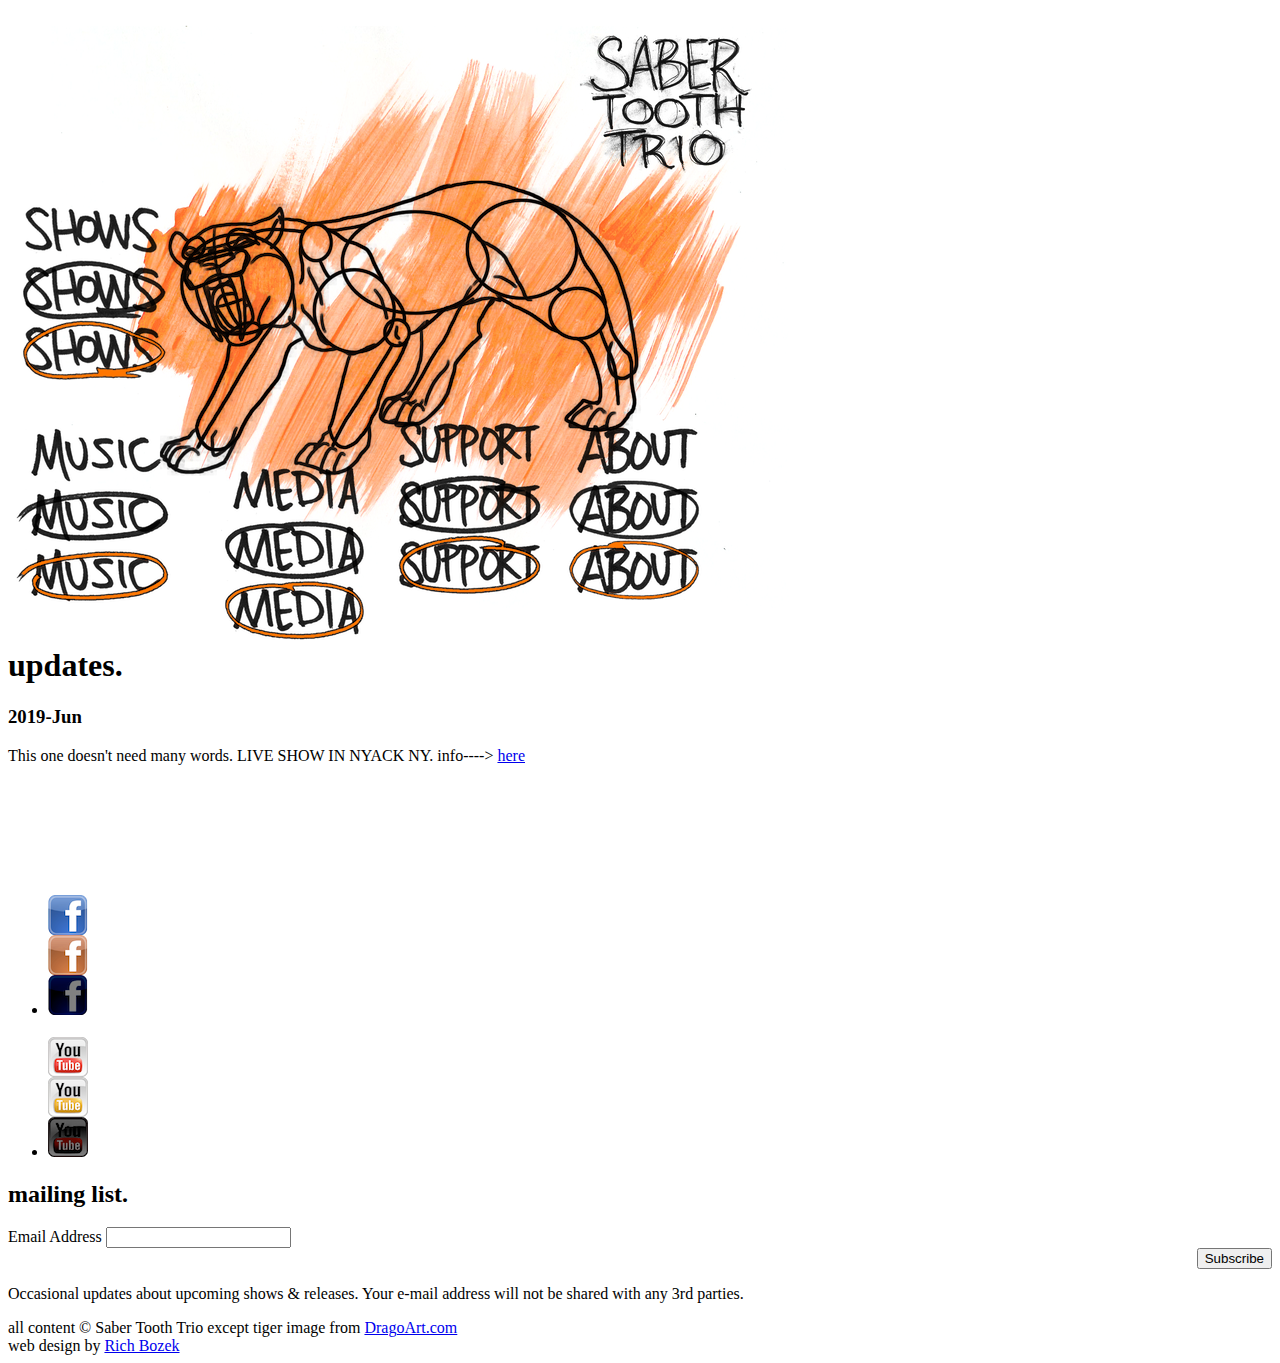
==== index.html @ ffd91690 "add index.html" ====
<!DOCTYPE HTML PUBLIC "-//W3C//DTD HTML 4.01 Transitional//EN"
   "http://www.w3.org/TR/html4/loose.dtd">

<html>
<head>

<!-- this will ensure the page is displayed in the most current
version of IE, instead of going into Compatibility Mode and displaying
it in an older version. put this BEFORE other tags in head sect -->
<meta http-equiv="X-UA-Compatible" content="IE=edge">
<meta http-equiv="Content-Type" content="text/html; charset=UTF-8">
<title>SABER TOOTH TRIO</title>
<link href="master_saber.css" rel="stylesheet" type="text/css">
<!-- below is to fix fuckin stupid IE6 non-transparency! -->
<!--[if lte IE 6]>
  <script src="js/fixTransparencyIE6.js" type="text/javascript"></script>
<![endif]-->
<script src="lightbox/js/jquery-1.7.2.min.js"></script>
<script src="lightbox/js/lightbox.js"></script>
<link href="lightbox/lightbox.css" rel="stylesheet" />
</head>
<body id="front_page">


<!-- HERE IS NESTING TREE FOR MAIN ELEMENTS
BEGIN outer align div "front_tiger_nest"
BEGIN tiger-image div "front_tiger_image"
END tiger-image div
BEGIN menu content div "front_menu"
END menu content div
END outer align div 
 -->


<div id="front_tiger_nest"> 

<div id="front_tiger_image">
<img id="fixImageIE6" src="images/navmain/tiger_main.png">
</div>



<div id="front_menu">

<span style="position: absolute; top:200px; left:15px;">
<a href="shows.html">
<div class="front_nav_image_container">
<img class="front_nav_image" id="fixImageIE6" src="images/navmain/navmain_shows.png">
</div>
</a>
</span>

<span style="position: absolute; top:425px; left:15px;">
<a href="music.html">
<div class="front_nav_image_container">
<img class="front_nav_image" id="fixImageIE6" src="images/navmain/navmain_music.png">
</div>
</a>
</span>

<span style="position: absolute; top:460px; left:220px;">
<a href="media.html">
<div class="front_nav_image_container">
<img class="front_nav_image" id="fixImageIE6" src="images/navmain/navmain_media.png">
</div>
</a>
</span>

<span style="position: absolute; top:415px; left:390px;">
<a href="support.html">
<div class="front_nav_image_container">
<img class="front_nav_image" id="fixImageIE6" src="images/navmain/navmain_support.png">
</div>
</a>
</span>

<span style="position: absolute; top:420px; left:560px;">
<a href="about.html">
<div class="front_nav_image_container">
<img class="front_nav_image" id="fixImageIE6" src="images/navmain/navmain_about.png">
</div>
</a>
</span>


<span style="color:white;">
hi</span>

</div> <!-- end of front menu -->

</div> <!-- END OF ALIGN DIV -->




<!-- if this DIV is AFTER the front_menu div, it will lay on TOP of content - if it's before, it will be UNDERNEATH the content -->
<!--
<div id="new_album_ad"><img src="images/tech/primitive_small.png" style="height: 130px; float:left; margin:5px;"></br>debut album</br><h4 class="between" style="text-align:center;">"PRIMITIVE MAGIC"</h4>available now!</br>
<h4 class="between" style="text-align:center;"><a href="music.html">click here</a></h4>
</div>  
-->




<div id="front_page_content">
<h1 class="big">updates.</h1>


<h3 class="tiny">2019-Jun</h3>
<p>

This one doesn't need many words. LIVE SHOW IN NYACK NY.  info----> <a href="shows.html">here</a><br>

<br>


<!-- BEGINNING OF OLD NEWS 

<h3 class="tiny">2019-Jan</h3>
<p>

<a href="images/tech/2019-01_turningpoint-800.jpg" rel="lightbox[index]" title="Turning Point January 17"><img src="images/tech/2019-01_turningpoint-400.jpg" style="border: 1px solid black;"></a>
<br>
<br>
Back at one of our favorite venues for a show with our friends in Fig. We're both at the Turning Point on Jan 17! <a href="shows.html">click for more info</a><br>
<br>




<h3 class="tiny">2017-Mar</h3>
<p>

<a href="images/tech/2016-03_livestream_brooklyn-800.png" rel="lightbox[index]" title="gobridgeside.com, Te 3/28 9PM EST"><img src="images/tech/2016-03_livestream_brooklyn-400.png" style="border: 1px solid black;"></a>
<br>
<br>
Out of hibernation for some performances in March and April! Livestream from Brooklyn, and live show in Nyack. <a href="shows.html">click for more info</a><br>
<br>

<h3 class="tiny">2014-10-30</h3>
<p>
The Tiger is back out of hibernation to take a fierce bite out of your brain with some wild jazz fusion exploration! We are playing our first live show since the Turning Point back in November of last year.<br>

SABER TOOTH TRIO live @ ShapeShifter Lab, Brooklyn NY<br>
<a href="shows.html">click for more info</a><br>
<br>

<a href="images/tech/2015-04-16_shapeshifter_square_med.png" rel="lightbox[index]" title="ShapeShifter Lab, April 16 2015"><img src="images/tech/2015-04-16_shapeshifter_square_small.png" style="border: 1px solid black;"></a></br>
</p>



<h3 class="tiny">2014-10-30</h3>
<p>
Here's a reminder to come see us at The Turning Point in Piermont, NY this Sunday! It's Ryan's birthday and there's going to be some great special guests. Go to the <a href="shows.html">shows section</a> for details.<br>
<br>
Here's another video from our show with <a href="https://www.facebook.com/thezthree" target="_blank">The Z3</a> in Nyack, NY this past winter. We just posted one of these recently, but we got so much great footage from the show we decided to keep 'em coming. We present you Dave Reiss's #1 Nyack Hit "The Purple Bag."
<br>
<iframe width="450" height="253" src="https://www.youtube.com/embed/N7ZnnJ96EjI?list=PLADWqx09z-78t5iBr8Hku9oMw-aV_jRT3" frameborder="0" allowfullscreen></iframe>
<br>

</p>

</br>
</br>


<h3 class="tiny">2014-10-08</h3>
<p>
Long time no see! We're back with some exciting news. Last November we played a fiery & memorable show at the Turning Point for Ryan's birthday. And now almost exactly a year later, we're heading back for a repeat celebration! On November 2 2014 come see the Saber Tooth Trio @ The Turning Point in Piermont, NY, with special guests including <a href="https://www.facebook.com/DaveMMullen" target="_blank">Dave Mullen</a> (saxophone) sitting in. Go to the <a href="shows.html">shows section</a> for details.</br>

<a href="images/tech/2014-11-02_turning_point_med.png" rel="lightbox[index]" title="Turning Point, Nov 2 2014."><img src="images/tech/2014-11-02_turning_point_small.png" style="border: 1px solid black;"></a></br>
</br>

Also, here's a clip of a new tune "Crimson Lizard" from our performance at Olive's in Nyack, NY this past January with our new buddies in <a href="https://www.facebook.com/thezthree" target="_blank">The Z3</a>.

<iframe width="450" height="253" src="https://www.youtube.com/embed/Fcdc36v7F3M?list=PLADWqx09z-78t5iBr8Hku9oMw-aV_jRT3" frameborder="0" allowfullscreen></iframe>


</p>

</br>
</br>



<h3 class="tiny">2014-01-02</h3>
<p>
We're ringing in the new year with some cool stuff this week! Here's a new video from our show at the Turning Point back in November:</br>
<iframe width="450" height="253" src="https://www.youtube.com/embed/wUg2VH3mLyA?list=PLADWqx09z-78t5iBr8Hku9oMw-aV_jRT3" frameborder="0" allowfullscreen></iframe>
Also, don't forget about our gig this weekend with the mighty <a href="https://www.facebook.com/thezthree" target="_blank">Z3</a>. Facebook event <a href="https://www.facebook.com/events/1435903393298140/" target="_blank">here</a>. Viva la musica!
</p>

</br>
</br>



<h3 class="tiny">2013-12-09</h3>
<p>
New show announced! We're playing our hometown of Nyack, NY this January. We'll be opening up for <a href="https://www.facebook.com/thezthree" target="_blank">The Z3</a> featuring Tim Palmieri, Beau Sasser, and Bill Carbone. They play funky takes on Frank Zappa tunes. Cool stuff. Come party. Details <a href="shows.html">here</a>.
</p>

</br>
</br>


<h3 class="tiny">2013-10-31</h3>
<p>
Happy Halloween from the Saber Tooth Trio!</br>

<a href="images/tech/STT_halloween.jpg" rel="lightbox[index]" title="Pumpers gotta pump."><img src="images/tech/STT_halloween_thumb.jpg" style="1px solid black;"></a>
</br>
Thanks to Danielle Sheri for some assisted carving. Check it out...Ryan Pumpkin on the left, possibly even more emotive than Ryan Human... Rich Pumpkin in the middle making a fall-flavored Stink Groove Face... and Dave Pumpkin on the right, eating that invisible Bassline Sandwich. Besides this work of modern art, we have two things to share with you today...
</p>
<p>
<a href="images/mediapage/misc_p_hollands_group1.jpg" rel="lightbox[misc]" title="photo by Paul Hollands. website: http://po3tictreacheryvislab.weebly.com"><img src="images/mediapage/misc_p_hollands_group1_thumb.jpg" style="float:left; margin-right:1px;"></a>
First off, we have some great new photos for your viewing enjoyment courtesy of our friend <a href="http://po3tictreacheryvislab.weebly.com" target="_blank">Paul Hollands</a>. He took us to some wild locations and we came out of it with some great shots. Check them out at the <a href="media.html">media section</a> or our <a href="https://www.facebook.com/sabertoothtrio" target="_blank">Facebook page</a>.
</p>

<p>
<a href="images/tech/2013-11-10_turning_point_med.png" rel="lightbox[index]" title="Album release show."><img src="images/tech/2013-11-10_turning_point_small.png" style="float:left; border: 1px solid black;"></a>
Nextlyist, we're making our first ever visit to play the legendary Turning Point in Piermont, NY on November 10. Also performing is John Guth, who you'd know as the ear-wizard who mixed and mastered our album "Primitive Magic." Check out the details in the <a href="shows.html">shows section</a>. Come out and help us make our first visit to this great venue a memorable one.
</br>
</br>
That's it for today! Go eat some candy.
</p>



</br>
</br>

<h3 class="tiny" style="clear:both;">2013-09-19</h3>
<p>
We just posted some <a href="media.html">new photos</a> from our performance at MazFest this past August. Thanks so much to <a href="https://www.facebook.com/JillCSmithPhotography" target="_blank">Jill C. Smith Photography</a> for the great photos. 
</p>
</br>
</br>


<h3 class="tiny">2013-07-28</h3>
<p>
The new album "Primitive Magic" is now available at a ton of online retailers!</br></br>
To pick up the physical CD, complete with gorgeous artwork by <a href="http://beitiak.blogspot.com" target="_blank">Beitiak</a>, or to see the complete list of online retailers, go to:
<h4 class="between" style="text-align:right;"><a href="support.html">the Saber Tooth Trio store</a></h4>
</br>
Or to go directly to one of the Big Three:</br>

<div class="digital_music_links"><a href="https://itunes.apple.com/us/album/primitive-magic/id694172314" target="_blank"><img class="digital_music_links" id="fixImageIE6" src="images/tech/itunes.png"></a></div>
<div class="digital_music_links"><a href="http://www.cdbaby.com/cd/sabertoothtrio" target="_blank"><img class="digital_music_links" id="fixImageIE6" src="images/tech/cdbaby.png"></a></div>
<div class="digital_music_links"><a href="http://www.amazon.com/Primitive-Magic/dp/B00ESQAJCG/ref=sr_1_1?ie=UTF8&qid=1378781074&sr=8-1&keywords=saber+tooth+trio+primitive+magic" target="_blank"><img class="digital_music_links" id="fixImageIE6" src="images/tech/amazon.png"></a></div>
</br>
Some more updates are coming soon. We're working on rounding up photos and videos from our performances at MazFest and the album release show. We're also returning to play at our new favorite jazz cafe in Nyack...stay tuned. Oh yeah, and go Like us on <a href="https://www.facebook.com/sabertoothtrio" target="_blank">Facebook</a>! It helps!
</p>
</br>
</br>


<h3 class="tiny">2013-07-28</h3>
<p>
The album is out today!!!!!</br>
<img src="images/tech/primitive_small.png" style="height: 165px; border: 1px #000 solid; margin:5px;">
</p>

<p>
Check out some <a href="music.html">songs from "Primitive Magic"</a> but more importantly come to our <a href="https://www.facebook.com/events/185390491630701" target="_blank">album release show! (link goes to Facebook event)</a>. You can order the album directly from this website or pick one up at the show! It's already available at <a href="http://www.cdbaby.com/cd/sabertoothtrio" target="_blank">CDBaby</a>. iTunes and Amazon soon to follow. See you tonight!
</p>
</br>
</br>

<h3 class="tiny">2013-07-21</h3>
<p>
Come to our album release show this Sunday July 28!
<a href="images/tech/2013-07-28_album_release_med.png" rel="lightbox[index]" title="Album release show."><img src="images/tech/2013-07-28_album_release_small.png" style="border: 1px solid black;"></a></br>
<a href="images/tech/2013-07-28_album_release_huge.png">click here to download the hi-res flyer</a>
</p>
</br>
</br>



<h3 class="tiny">2013-07-09</h3>
<p>
Welcome to our brand new website! We're on the verge of several exciting events.</p>    <div style="height:8px;">&nbsp;</div>

<p>Our debut studio album "Primitive Magic" is coming out July 28! We've been working on it since January 2012 and we can't wait to finally unveil it. In celebration we're throwing an album release party on <span style="font-weight:bold;">Sunday July 28 at Burd St. Cafe</span> in Nyack, NY! The finer details are still being worked out, but mark your calendars. It's possible some full tracks may be posted on here later this week...you'll have to check back to see!</p>    <div style="height:8px;">&nbsp;</div>

<p>While you're anxiously awaiting the album, here's the third and final video teaser. This one features a performance of a full song live in the studio, featuring 3 amazing guest musicians. <a href="media.html#purplebag">Click here</a> to go to the video section or watch below:</br>

<iframe width="500" height="281" src="//www.youtube.com/embed/jlD9T4Hc_Aw" frameborder="0" allowfullscreen></iframe></br>
</p>    <div style="height:8px;">&nbsp;</div>

<p>Finally, as you may have noticed, we're playing the <a href="http://www.mazmyth.com" target="_blank">MazMyth Festival</a> in August! We'll be sharing the stage with Stick Men (Tony Levin & Pat Mastellato of King Crimson, and Markus Reuter), Bernie Worrel Orchestra, Consider the Source, and many more! Each of us will also be peforming with our other original bands as well. It's going to be an insane weekend. Go to the <a href="shows.html">shows section</a> for more details and ticket links.</P>

END OF OLD NEWS   -->

<!-- instead of using its own div, I nested this mailing list section WITHIN front_page_contents, so I needed this div to space it -->
<div style="height:80px;"></div>

<!-- social media links -->
<ul class="nav_other" id="nav_social_media_position_front_page">
<li><a href="https://www.facebook.com/sabertoothtrio" target="_blank"><img class="nav_other" id="fixImageIE6" src="images/navother/navother_facebook.png"></a></li>&nbsp;&nbsp;<li><a href="http://www.youtube.com/playlist?list=PLADWqx09z-78t5iBr8Hku9oMw-aV_jRT3" target="_blank"><img class="nav_other" id="fixImageIE6" src="images/navother/navother_youtube.png"></a></li></ul>


	
<h2 class="medium">mailing list.</h2>
<!-- Begin MailChimp Signup Form -->
<link href="//cdn-images.mailchimp.com/embedcode/classic-081711.css" rel="stylesheet" type="text/css">
<div>
<form action="//sabertoothtrio.us3.list-manage.com/subscribe/post?u=1892e0b89fe748757a5aae326&amp;id=b2595b7488" method="post" id="mc-embedded-subscribe-form" name="mc-embedded-subscribe-form" class="validate" target="_blank" novalidate>
    <div id="mc_embed_signup_scroll">
	
<div class="mc-field-group">
	<label for="mce-EMAIL">Email Address </label>
	<input type="email" value="" name="EMAIL" class="required email" id="mce-EMAIL">
</div>
	<div id="mce-responses" class="clear">
		<div class="response" id="mce-error-response" style="display:none"></div>
		<div class="response" id="mce-success-response" style="display:none"></div>
	</div>    <!-- real people should not fill this in and expect good things - do not remove this or risk form bot signups-->
    <div style="position: absolute; left: -5000px;" aria-hidden="true"><input type="text" name="b_1892e0b89fe748757a5aae326_b2595b7488" tabindex="-1" value=""></div>
    <!-- I added the right float to the below button. For some reason Safari was forcing the button aligned to left.-->
    <div class="clear"><div style="float: right;"><input type="submit" value="Subscribe" name="subscribe" id="mc-embedded-subscribe" class="button"></div></div>
     <div style="clear:both;"></div> <!-- I added this line to clear the right float I added to thebutton-->
    </div>
</form>
</div>
<script type='text/javascript' src='//s3.amazonaws.com/downloads.mailchimp.com/js/mc-validate.js'></script><script type='text/javascript'>(function($) {window.fnames = new Array(); window.ftypes = new Array();fnames[0]='EMAIL';ftypes[0]='email';fnames[1]='FNAME';ftypes[1]='text';fnames[2]='LNAME';ftypes[2]='text';}(jQuery));var $mcj = jQuery.noConflict(true);</script>
<!--End mc_embed_signup-->
<p>Occasional updates about upcoming shows & releases. Your e-mail address will not be shared with any 3rd parties.</p>

</div>

<div class="site_info">
all content &copy; Saber Tooth Trio except tiger image from <a href="http://www.DragoArt.com" target="_blank">DragoArt.com</a></br>web design by <a href="http://www.richbozek.com" target="_blank">Rich Bozek</a>
</div>



</div> <!-- end of updates section -->

</body>
</html>
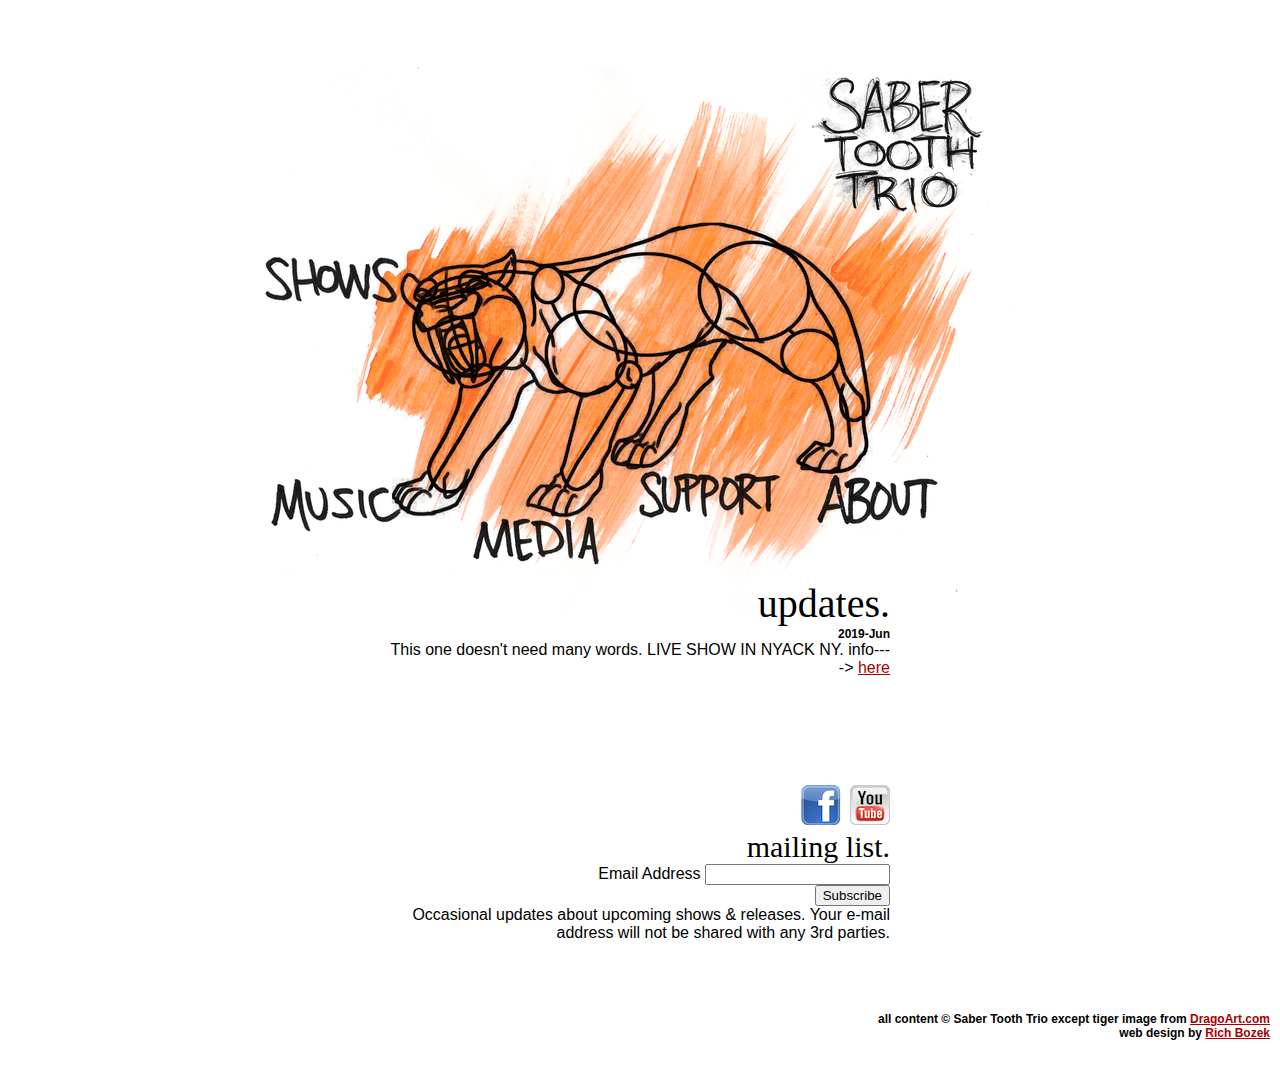
==== commit 4196b5a4: "remove unneccesary code from index head" ====
--- a/index.html
+++ b/index.html
@@ -4,9 +4,6 @@
 <html>
 <head>
 
-<!-- this will ensure the page is displayed in the most current
-version of IE, instead of going into Compatibility Mode and displaying
-it in an older version. put this BEFORE other tags in head sect -->
 <meta http-equiv="X-UA-Compatible" content="IE=edge">
 <meta http-equiv="Content-Type" content="text/html; charset=UTF-8">
 <title>SABER TOOTH TRIO</title>
--- a/master_saber.css
+++ b/master_saber.css
@@ -0,0 +1,297 @@
+/* CSS reset - "zeroes out" all values to make consistent across all browsers */
+html, body, h1, h2, h3, h4, h5, h6, p, ol, ul, li, pre, code, address, variable, form, fieldset, blockquote {
+	padding: 0;
+	margin: 0;
+	font-size: 100%;
+	font-weight: normal;
+}
+table { border-collapse: collapse; border-spacing: 0; }
+td, th, caption { font-weight: normal; text-align: left; }
+img, fieldset { border: 0; }
+ol { padding-left: 1.4em; list-style:decimal; }
+ul { padding-left: 1.4em; list-style:square; }
+q:before, q:after { content:''; }
+/* end of CSS reset */
+
+
+/* general site-wide stuff */
+body {
+	font-family: Tahoma, Geneva, sans-serif;
+	background: #FFF url(images/tech/background_paint.png) scroll repeat-y center top; 
+	color: #000; 
+	margin: 0px;
+	margin-bottom: 20px;
+	padding: 0px;
+	width: 100%; 
+	height: 100%; }
+h1.big {
+	font-size: 40px;
+	font-family: Impact;
+	text-align: right; }
+h2.medium {
+	font-size: 30px;
+	font-family: Impact;
+	text-align: right; }
+h3.tiny {
+	font-size: 12px;
+	font-weight: bold;
+	text-align: right; }
+h4.between {
+	font-size: 25px;
+	font-family: Impact;
+	text-align: right; }
+p {
+	font-size: 16px;
+	padding-bottom:10px; }
+a:link { color: #AA0000; }
+a:visited { color: #AA0000; }
+a:hover {
+	color: #000;
+	background: #FF9922; }
+a:active { 
+	color: #FF9922;
+	background: #000; }
+div.page_content {
+	width: 650px;
+	clear: right;
+	margin-left: auto;
+	margin-right: 10px;
+	text-align: right;}
+div.mailing_list {
+	width: 550px;
+	padding-top: 100px;
+	padding-bottom: 0px;
+	text-align: right;
+	margin-left: auto;
+	margin-right: 10px;}
+div.site_info {
+	padding: 0px;
+	padding-top: 60px;
+	text-align: right;
+	font-size: 12px;
+	font-weight: bold;
+	margin-left:auto;
+	margin-right: 10px; }
+/* end of general side-wide stuff */
+
+
+
+/* front page */
+body#front_page {
+	font-family: Tahoma, Geneva, sans-serif;
+	background: #FFF; 
+	color: #000; 
+	margin: 0px;
+	margin-bottom: 30px;
+	padding: 0px;
+	width: 100%; 
+	height: 100%; }
+div#front_tiger_nest {
+	margin-top:50px;
+	width:800px;
+	margin-left:auto;
+	margin-right:auto; }
+div#front_tiger_image {  /* trying this for IE6 transparency issue - previously had tiger image as the background of "front_tiger_wrapper", but I read that the transparency fix doesnt work for background images */
+	position: absolute;  /* this keeps the image in place behind the menu */
+	margin-left: auto;
+	margin-right: auto;
+	width: 800px;
+	height: 530px;
+	overflow: visible; }
+div#front_menu {
+	position: relative;
+	top: 0px;
+	margin-left: auto;
+	margin-right: auto;
+	width: 800px;
+	height: 530px;
+	overflow: visible; }
+
+div.front_nav_image_container {
+	height: 60px; 
+	overflow: hidden; 
+	zoom: 1; }
+img.front_nav_image:hover {
+	position: relative;
+	top: -60px;}
+img.front_nav_image:active {
+	position: relative;
+	top: -120px;}
+div#front_page_content {
+	margin-left: auto;
+	margin-right: auto;
+	text-align: right;
+	width: 500px; }
+div#new_album_ad {
+	position: absolute; 
+	width: 360px;
+	height: 140px;
+	border: 3px #000 dotted;
+	padding: 0px;
+	text-align: center;
+	background: none;
+	overflow:hidden;
+	zoom:1;
+	top: 35px;
+	left: 200px;}
+/* end of front page stuff */
+
+
+
+
+/* "other" nav stuff  */
+ul.nav_other {
+	list-style-type: none;
+	background: none;
+	margin: 0px;
+	padding: 0px;
+	height: 40px;
+	overflow: hidden;
+	zoom: 1; }
+ul#nav_other_position {
+	float: right;
+	clear: right; }
+ul#nav_social_media_position {
+	position: fixed;
+	left: 20px;
+	bottom: 20px; }
+ul#nav_social_media_position_front_page {
+	align: right;
+	margin-bottom: 5px; }
+ul.nav_other li {
+	display: inline;
+	padding: 0px;
+	margin: 0px;}
+/* next 4 lines are to remove formatting of regular page/text links */
+ul.nav_other a:link { color: none; background:none; text-decoration: none; }
+ul.nav_other a:visited { color: none; background:none; text-decoration: none; }
+ul.nav_other a:hover { color: none; background:none; text-decoration: none; }
+ul.nav_other a:active { color: none; background:none; text-decoration: none; }
+img.nav_other {
+	position: relative; 
+	top: 0px; }
+img.nav_other:hover {
+	position: relative; 
+	top: -40px; }
+img.nav_other:active {
+	position: relative; 
+	top: -80px; }
+/* code below is to scribble out the one nav option of the current page (i.e. in "support" page, make ONLY "support" button scribbled  */
+img.nav_image_current_page {
+	position: relative;
+	top: -80px;}
+img.nav_image_current_page:hover {
+	position: relative;
+	top: -40px;}
+img.nav_image_current_page:active {
+	position: relative;
+	top: -80px;}
+
+div#nav_other_tiger {
+	width: 225px;
+	height: 140px;
+	overflow: visible;}
+/* below is to remove formatting of regular page/text links */
+div#nav_other_tiger a:link { color: none; background:none; text-decoration: none; }
+div#nav_other_tiger a:visited { color: none; background:none; text-decoration: none; }
+div#nav_other_tiger a:hover { color: none; background:none; text-decoration: none; }
+div#nav_other_tiger a:active { color: none; background:none; text-decoration: none; }
+/* end of "other" nav stuff */
+
+
+
+
+/* beginning of SHOWS stuff */
+#showtable {
+	width: 600px;
+	border: 1px solid #000;
+	margin-left: auto;
+	margin-right: 0px;} /* this is how to right-align table */
+#showtable th {
+	background: #CCC;
+	margin: 0;
+	padding: 5px;
+	text-align: center;
+	font-size: 20px;
+	font-weight: bold;
+	border: 0; 
+	border-bottom: 1px solid #000; }
+#showtable td {
+	margin: 0;
+	padding: 5px;
+	text-align: center;
+	border: 0; 
+	border-bottom: 1px solid #000 }
+#showtable col.date {
+	min-width: 100px; }
+#showtable col.venue {
+	min-width: 200px; }
+#showtable col.info {
+	min-width: 300px; }
+td.date {
+	font-size: 14px; }
+/* end of SHOWS stuff */
+
+
+
+
+/*  beginning of SUPPORT stuff */
+div.digital_music_links {
+	background: none;
+	margin: 0px;
+	padding: 0px;
+	height: 50px;
+	overflow: hidden;
+	zoom: 1; }
+div.digital_music_links a:link { color: none; background:none; text-decoration: none; }
+div.digital_music_links a:visited { color: none; background:none; text-decoration: none; }
+div.digital_music_links a:hover { color: none; background:none; text-decoration: none; }
+div.digital_music_links a:active { color: none; background:none; text-decoration: none; }
+img.digital_music_links {
+	position: relative; 
+	top: 0px; }
+img.digital_music_links:hover {
+	position: relative; 
+	top: -50px; }
+img.digital_music_links:active {
+	position: relative; 
+	top: -100px; }
+
+/* end of SUPPORT stuff */
+
+
+
+/*  PRIVATE PARTY SECTION  */
+body.rltrio {
+	font-family: Tahoma, Geneva, sans-serif;
+	background: #FFF url(images/rltriopage/gray_background.jpg) scroll repeat center top; 
+	color: #000; 
+	margin: 0px;
+	margin-bottom: 20px;
+	padding: 0px;
+	width: 100%; 
+	height: 100%; }
+
+div.page_content_rltrio {
+	width: 650px;
+	margin-left: auto;
+	margin-right: auto;
+	text-align: center;}
+h1.big_rltrio {
+	font-size: 40px;
+	font-family: Impact;
+	text-align: center; }
+h2.medium_rltrio {
+	font-size: 30px;
+	font-family: Impact;
+	text-align: center; }
+h3.small_rltrio {
+	font-size: 12px;
+	font-family: Impact;
+	text-align: center; }
+h4.between_rltrio {
+	font-size: 25px;
+	font-family: Impact;
+	text-align: center; }
+
+/* end of private paries */